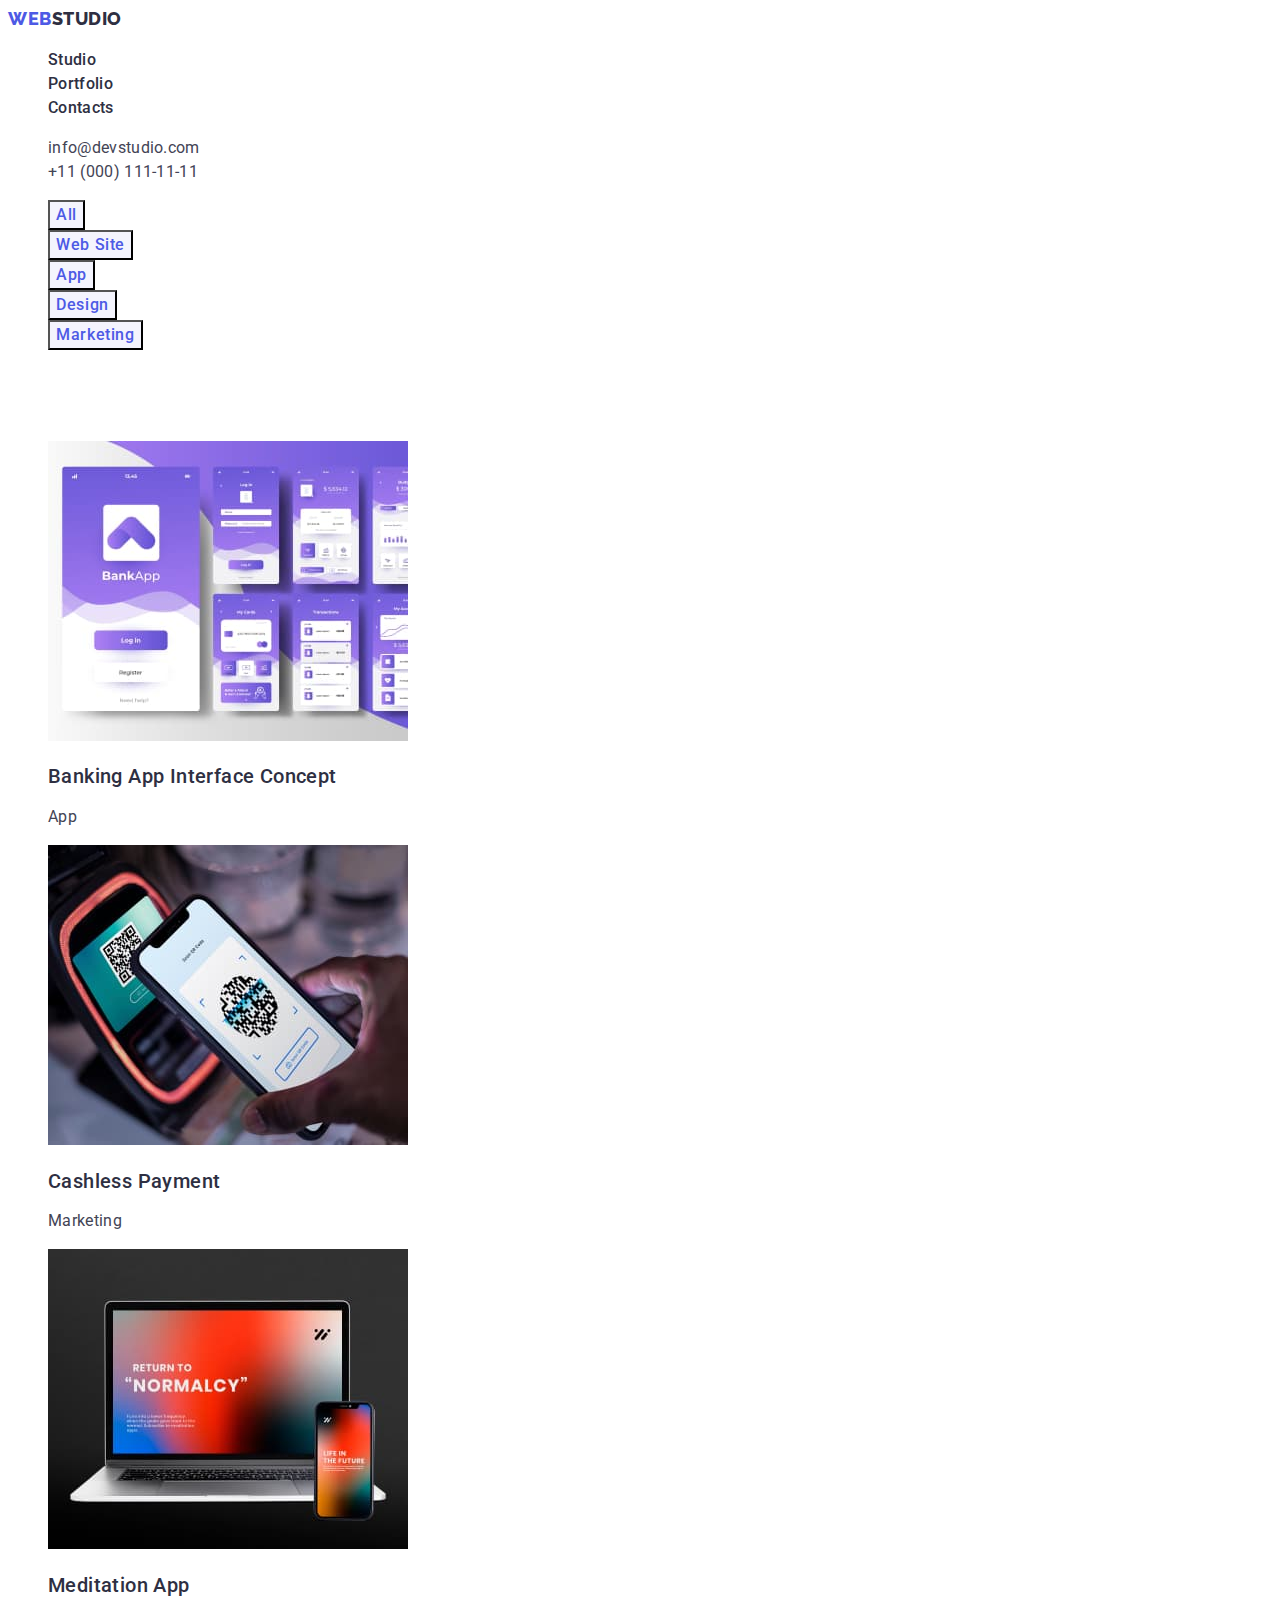
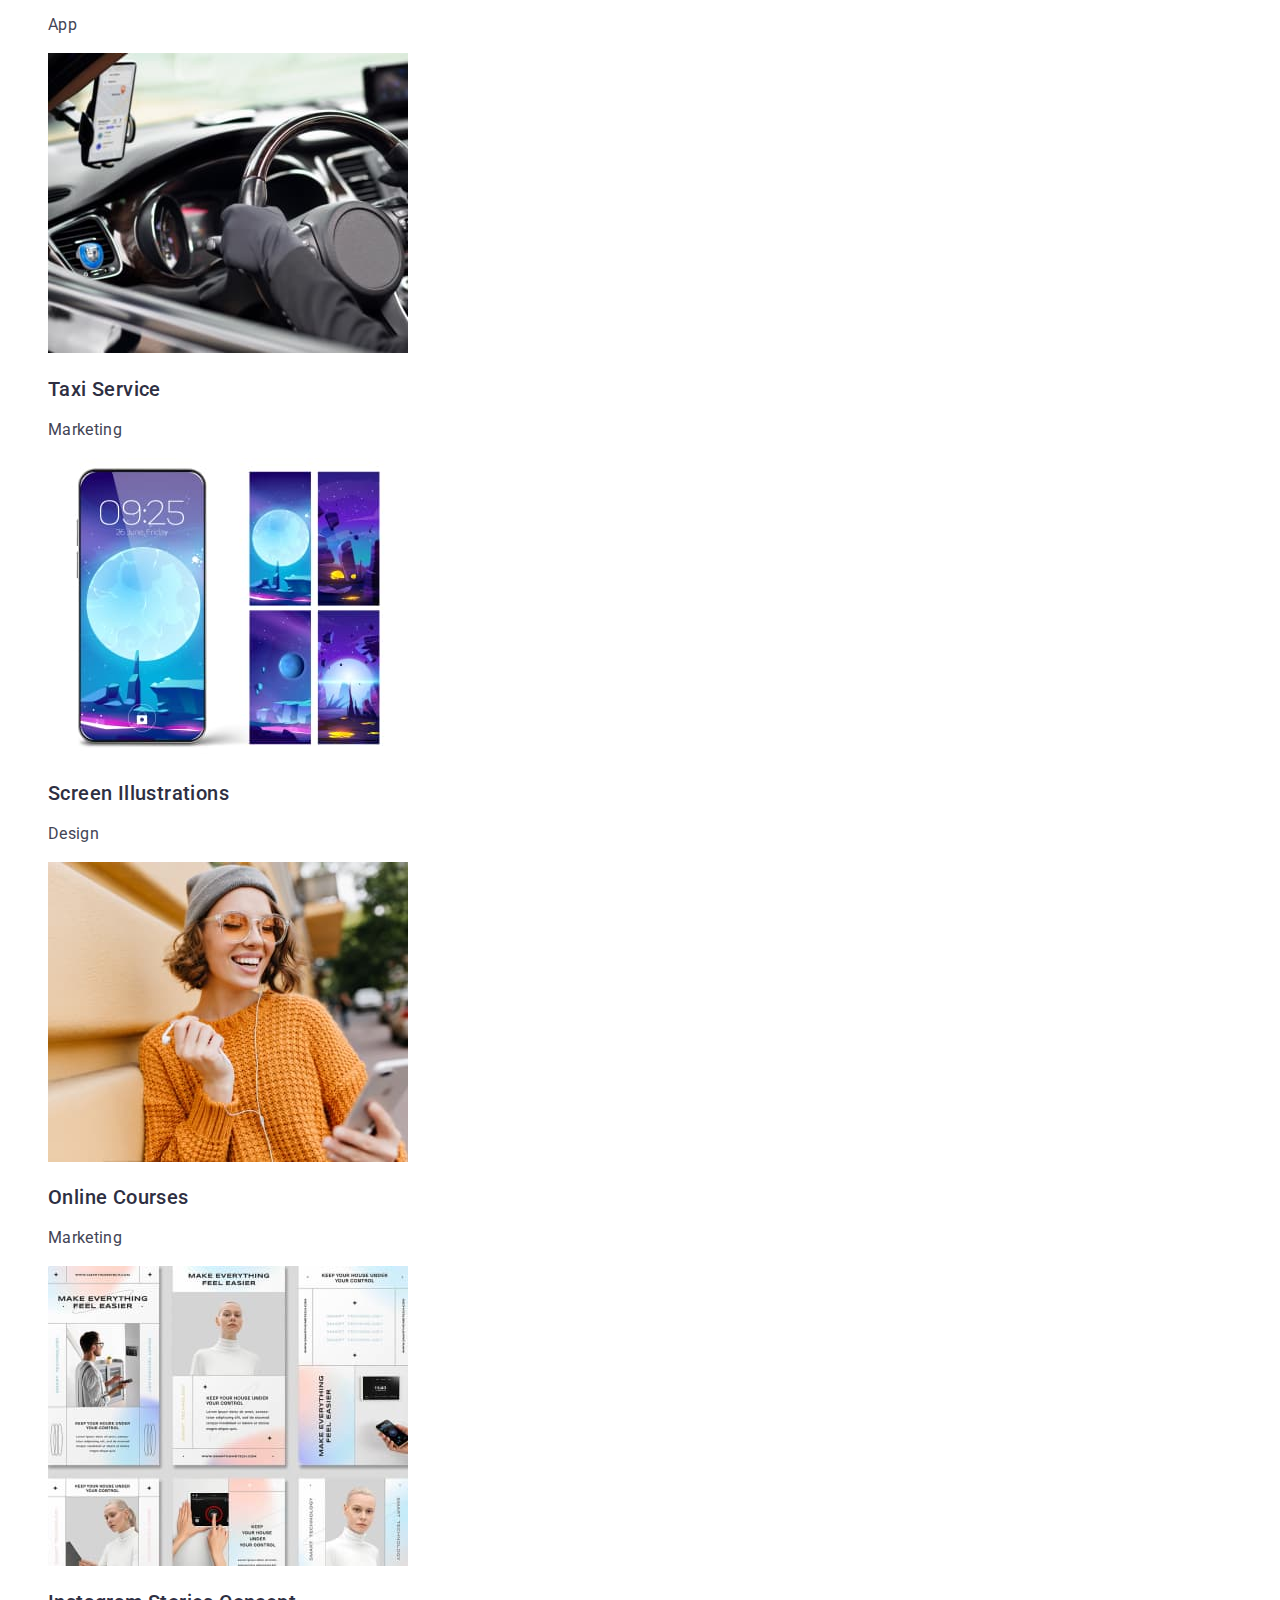
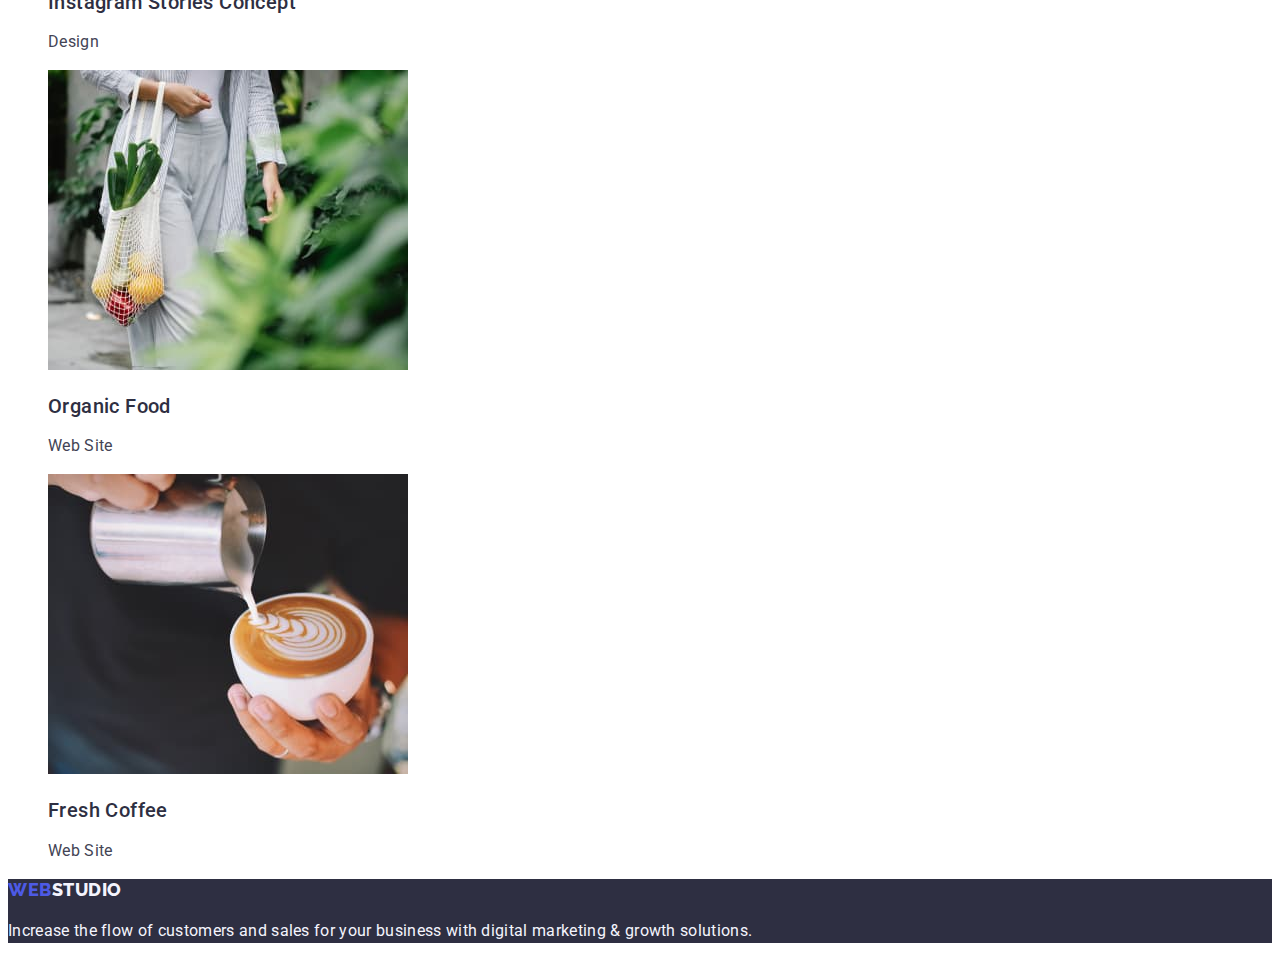
==== portfolio.html @ 647896ba "Ready HW2 ver.7 (Portfolio css edited v3)" ====
<!DOCTYPE html>
<html lang="en">
  <head>
    <meta charset="UTF-8" />
    <meta http-equiv="X-UA-Compatible" content="IE=edge" />
    <meta name="viewport" content="width=device-width, initial-scale=1.0" />
    <title>Portfolio</title>
    <link rel="preconnect" href="https://fonts.googleapis.com" />
    <link rel="preconnect" href="https://fonts.gstatic.com" crossorigin />
    <link
      href="https://fonts.googleapis.com/css2?family=Raleway:wght@800&family=Roboto:wght@400;500;700;900&display=swap"
      rel="stylesheet"
    />
    <link rel="stylesheet" href="./css/styles.css" />
  </head>
  <body>
    <!-- Header -->
    <header>
      <nav>
        <a class="logo link" href="./index.html"
          >Web<span class="logo-studio-black">Studio</span></a
        >
        <ul class="list">
          <li><a class="main-nav link" href="./index.html">Studio</a></li>
          <li>
            <a class="main-nav link" href="./portfolio.html">Portfolio</a>
          </li>
          <li><a class="main-nav link" href="">Contacts</a></li>
        </ul>
      </nav>
      <address class="address">
        <ul class="list">
          <li>
            <a class="contact-nav link" href="mailto:info@devstudio.com"
              >info@devstudio.com</a
            >
          </li>
          <li>
            <a class="contact-nav link" href="tel:+110001111111"
              >+11 (000) 111-11-11</a
            >
          </li>
        </ul>
      </address>
    </header>
    <main>
      <div>
        <ul class="list">
          <li><button type="button" class="button-filter">All</button></li>
          <li>
            <button type="button" class="button-filter">Web Site</button>
          </li>
          <li><button type="button" class="button-filter">App</button></li>
          <li>
            <button type="button" class="button-filter">Design</button>
          </li>
          <li>
            <button type="button" class="button-filter">Marketing</button>
          </li>
        </ul>
      </div>
      <section>
        <!-- h1 will be hidden in CSS  -->
        <h1 class="hidden-text">Portfolio of WebStudio</h1>
        <ul class="list">
          <li class="list-item">
            <img
              src="./images/portfolio/img-bank.jpg"
              alt="Concept interface of banking app"
              width="360"
              height="300"
            />
            <h2 class="second-subtitle">Banking App Interface Concept</h2>
            <p class="description">App</p>
          </li>
          <li class="list-item">
            <img
              src="./images/portfolio/img-pay.jpg"
              alt="Payment by phone NFC"
              width="360"
              height="300"
            />
            <h2 class="second-subtitle">Cashless Payment</h2>
            <p class="description">Marketing</p>
          </li>
          <li class="list-item">
            <img
              src="./images/portfolio/img-medit.jpg"
              alt="Laptop and phone with meditation app"
              width="360"
              height="300"
            />
            <h2 class="second-subtitle">Meditation App</h2>
            <p class="description">App</p>
          </li>
          <li class="list-item">
            <img
              src="./images/portfolio/img-taxi.jpg"
              alt="Driver in car"
              width="360"
              height="300"
            />
            <h2 class="second-subtitle">Taxi Service</h2>
            <p class="description">Marketing</p>
          </li>
          <li class="list-item">
            <img
              src="./images/portfolio/img-scrn-illustr.jpg"
              alt="Screen illustrations in phone"
              width="360"
              height="300"
            />
            <h2 class="second-subtitle">Screen Illustrations</h2>
            <p class="description">Design</p>
          </li>
          <li class="list-item">
            <img
              src="./images/portfolio/img-courses.jpg"
              alt="Girl with headphones and phone"
              width="360"
              height="300"
            />
            <h2 class="second-subtitle">Online Courses</h2>
            <p class="description">Marketing</p>
          </li>
          <li class="list-item">
            <img
              src="./images/portfolio/img-inst.jpg"
              alt="Instagram stories about smart house system"
              width="360"
              height="300"
            />
            <h2 class="second-subtitle">Instagram Stories Concept</h2>
            <p class="description">Design</p>
          </li>
          <li class="list-item">
            <img
              src="./images/portfolio/img-food.jpg"
              alt="Woman with bag of fruits and vegetables"
              width="360"
              height="300"
            />
            <h2 class="second-subtitle">Organic Food</h2>
            <p class="description">Web Site</p>
          </li>
          <li class="list-item">
            <img
              src="./images/portfolio/img-coffee.jpg"
              alt="The bartender pours coffee into a cup"
              width="360"
              height="300"
            />
            <h2 class="second-subtitle">Fresh Coffee</h2>
            <p class="description">Web Site</p>
          </li>
        </ul>
      </section>
    </main>

    <footer class="footer">
      <a class="logo link" href="./index.html"
        >Web<span class="logo-studio-white">Studio</span></a
      >
      <p class="footer-text">
        Increase the flow of customers and sales for your business with digital
        marketing & growth solutions.
      </p>
    </footer>
  </body>
</html>
---- css/styles.css ----
:root {
  --primary-brand: rgba(77, 90, 229, 1);
  --pressed-state: rgba(64, 75, 191, 1);
  --dark: rgba(46, 47, 66, 1);
  --success: rgba(49, 208, 170, 1);
  --text: rgba(67, 68, 85, 1);
  --white-text: rgba(255, 255, 255, 1);
  --subtle-text: rgba(142, 143, 153, 1);
  --accent: rgba(231, 233, 252, 1);
  --light: rgba(244, 244, 253, 1);
  --modal-overlay: rgba(46, 47, 66, 0.4);
  --hero-background: rgba(46, 47, 66, 0.7);
  --white-background: rgba(255, 255, 255, 1);
  --modal-background: rgba(252, 252, 252, 1);
}

body {
  font-family: 'Roboto', sans-serif;
  font-size: 16px;
  line-height: 1.5;
  letter-spacing: 0.02em;
  color: var(--text);
  background-color: var(--white-background);
}

/* Header */

/* logo */

.link {
  font-family: 'Raleway', sans-serif;
  font-weight: 800;
  text-transform: uppercase;
  text-decoration: none;
  color: var(--primary-brand);
  font-size: 18px;
  line-height: 1.17;
  letter-spacing: 0.03em;
}

.logo-studio-black {
  color: var(--dark);
}

/* links for main-nav-link (studio, portfolio, contacts) */

.main-nav {
  color: var(--dark);
  text-decoration: none;
  text-transform: capitalize;
  font-family: 'Roboto';
  font-style: normal;
  font-weight: 500;
  font-size: 16px;
  line-height: 1.5;

  letter-spacing: 0.02em;
}

.main-nav:active,
.main-nav:hover,
.main-nav:focus {
  color: var(--pressed-state);
}

.list {
  list-style: none;
}

/* links for tel, email */
.address {
  font-style: normal;
}

.contact-nav {
  text-decoration: none;
  color: inherit;
  text-transform: lowercase;
  font-family: 'Roboto';
  font-style: normal;
  font-weight: 400;
  font-size: 16px;
  line-height: 1.5;
  letter-spacing: 0.02em;
}

.contact-nav:hover,
.contact-nav:focus {
  color: var(--pressed-state);
}

/* Main */

.hero-section {
  background-color: var(--dark);
}

.main-title {
  color: var(--white-text);
  font-size: 56px;
  line-height: 1.07;
  letter-spacing: 0.02em;
  text-align: center;
  height: 120px;
  width: 496px;
}

.hidden-text {
  visibility: hidden;
  letter-spacing: 0.02em;
}

.subtitle {
  color: var(--dark);
  font-size: 36px;
  line-height: 1.11;
  letter-spacing: 0.02em;
  text-align: center;
  text-transform: capitalize;
}

.second-subtitle {
  color: var(--dark);
  font-weight: 500;
  font-size: 20px;
  letter-spacing: 0.02em;
  line-height: 1.2;
}

.description {
  font-size: 16px;
  /* inherit from .body */
}

.list-item {
  background-color: #ffffff;
}

.our-team {
  background-color: var(--light);
}

/* buttons */

.button-order {
  font-family: 'Roboto', sans-serif;
  font-weight: 500;
  font-size: 16px;
  line-height: 1.5;
  letter-spacing: 0.04em;
  color: var(--white-text);
  background-color: var(--primary-brand);
  cursor: pointer;
}

.button-filter {
  font-family: 'Roboto', sans-serif;
  font-size: 16px;
  line-height: 1.5;
  color: var(--primary-brand);
  background-color: var(--light);
  font-weight: 500;
  letter-spacing: 0.04em;
  cursor: pointer;
}

.button-filter:hover,
.button-filter:focus {
  color: #ffffff;
  background-color: #404bbf;
}

.button-order:hover,
.button-order:focus {
  background-color: var(--pressed-state);
}

/* Footer */

.footer {
  background-color: var(--dark);
}

.logo-studio-white {
  color: var(--light);
}

.footer-text {
  color: var(--light);
}
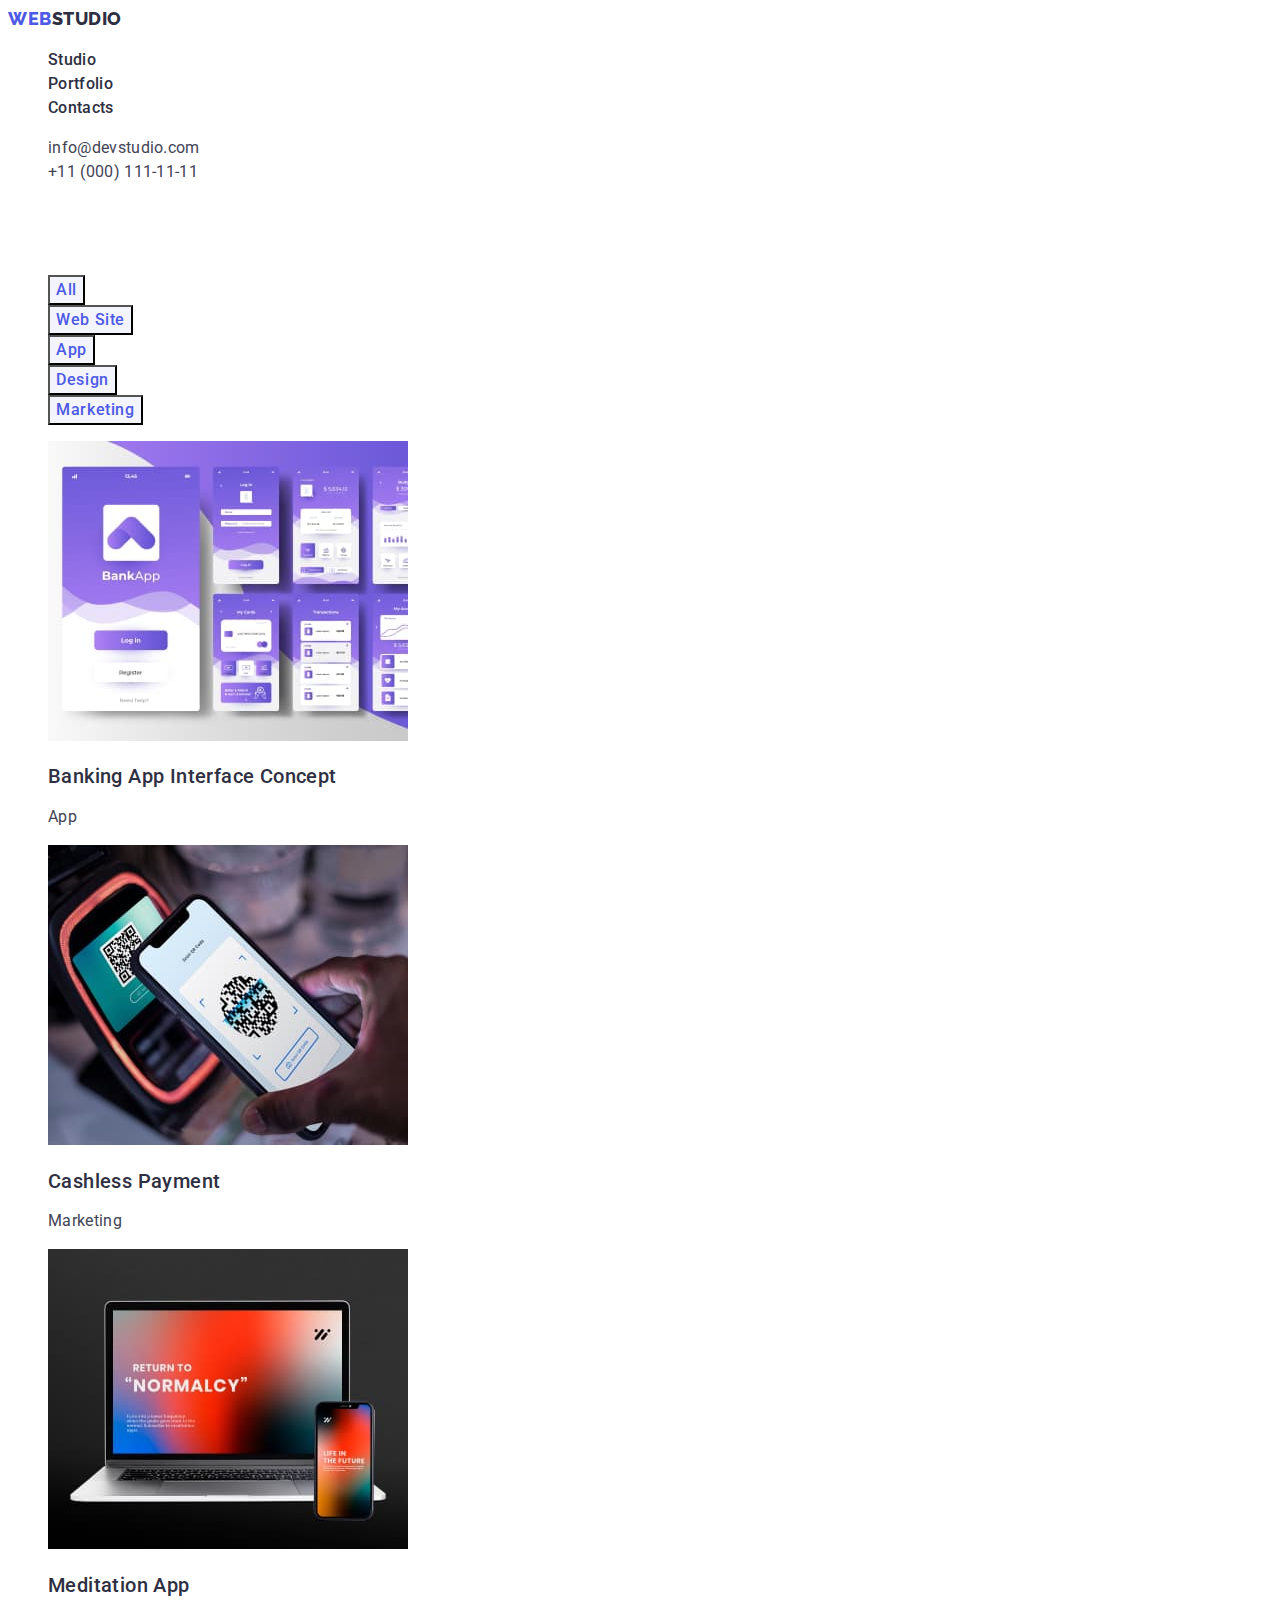
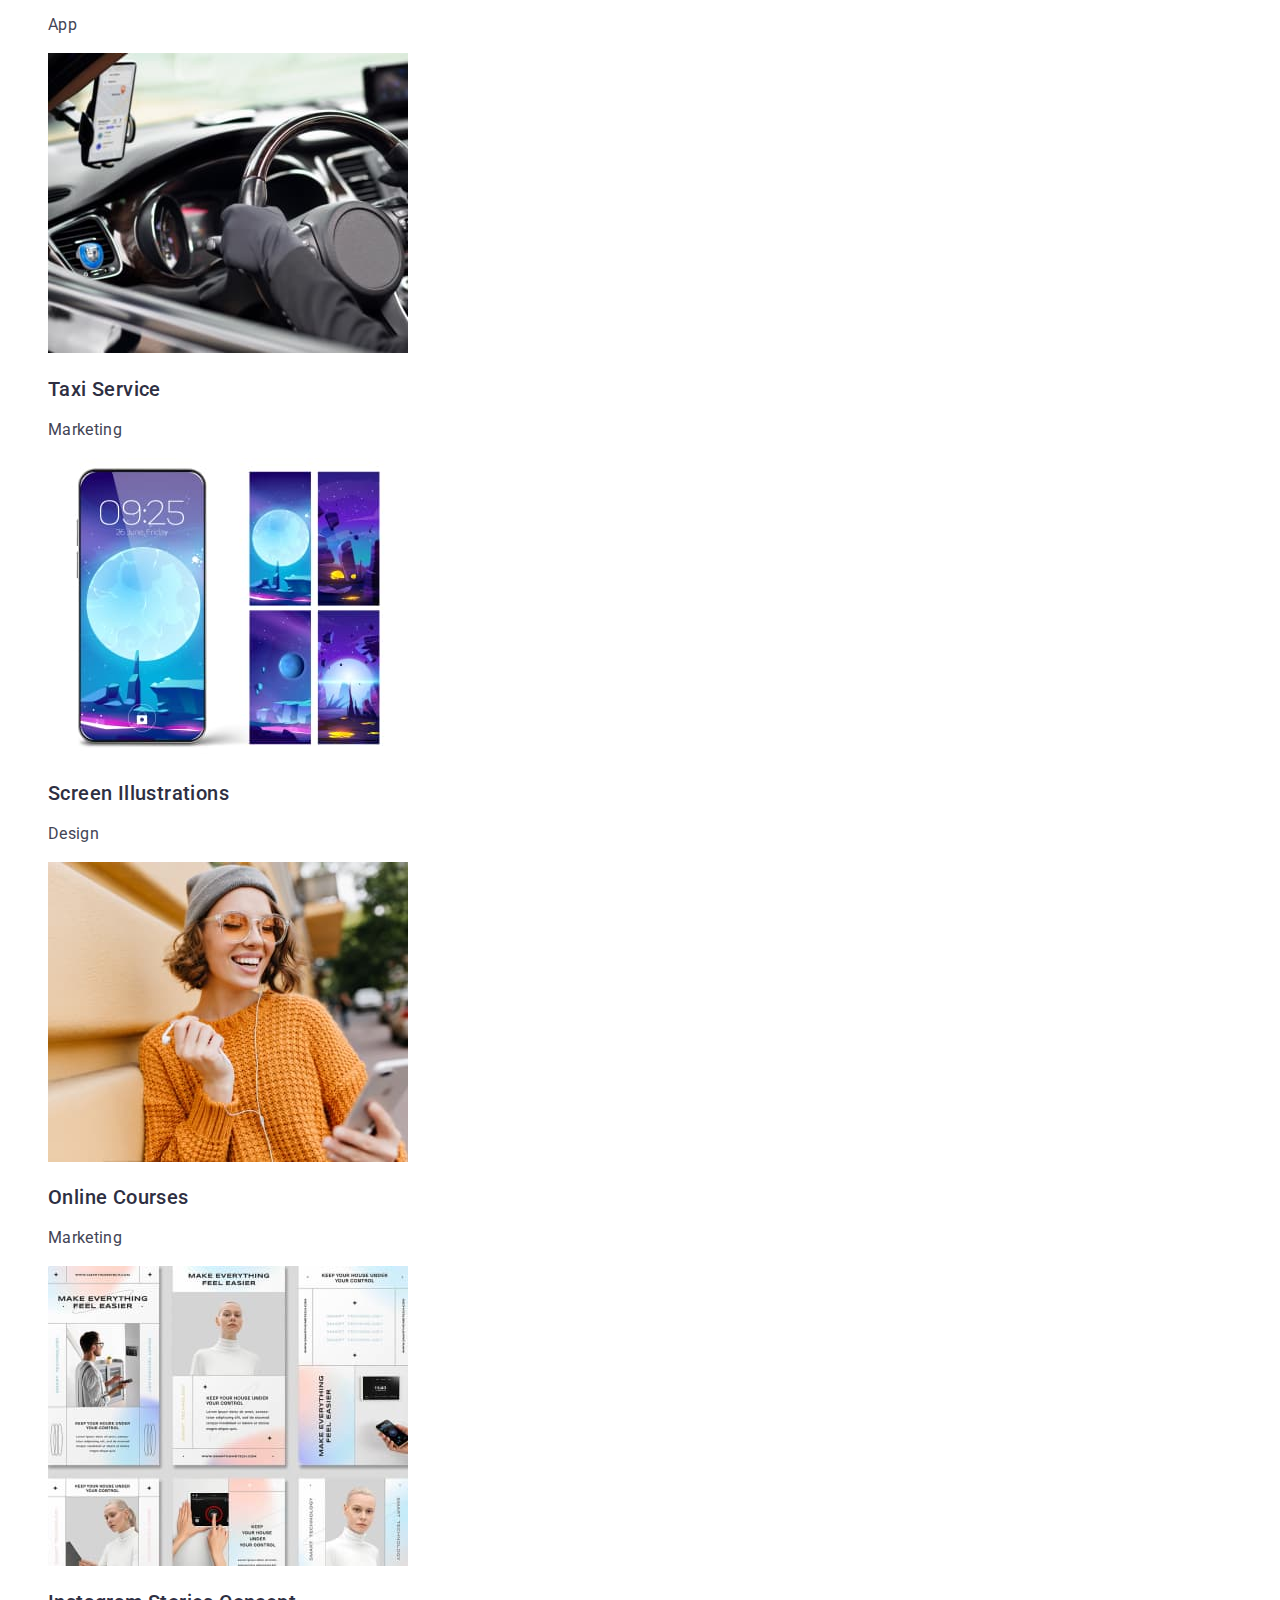
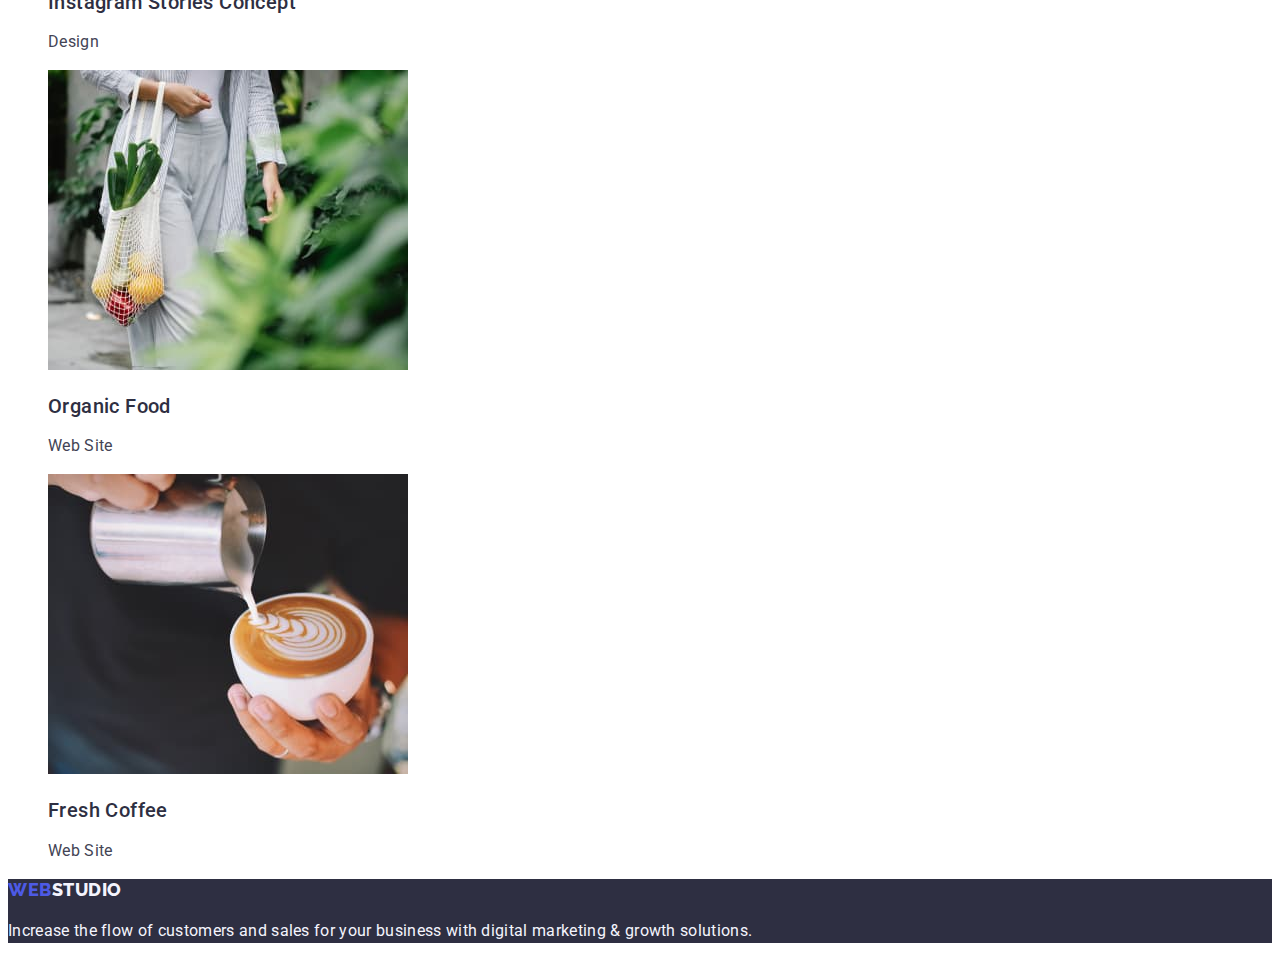
==== commit 8cb74cae: "Ready HW2 ver.11 (Portfolio css edited v7)" ====
--- a/portfolio.html
+++ b/portfolio.html
@@ -44,24 +44,22 @@
       </address>
     </header>
     <main>
-      <div>
-        <ul class="list">
-          <li><button type="button" class="button-filter">All</button></li>
-          <li>
-            <button type="button" class="button-filter">Web Site</button>
-          </li>
-          <li><button type="button" class="button-filter">App</button></li>
-          <li>
-            <button type="button" class="button-filter">Design</button>
-          </li>
-          <li>
-            <button type="button" class="button-filter">Marketing</button>
-          </li>
-        </ul>
-      </div>
       <section>
         <!-- h1 will be hidden in CSS  -->
         <h1 class="hidden-text">Portfolio of WebStudio</h1>
+        <ul class="list">
+          <li><button type="button" class="btn">All</button></li>
+          <li>
+            <button type="button" class="btn">Web Site</button>
+          </li>
+          <li><button type="button" class="btn">App</button></li>
+          <li>
+            <button type="button" class="btn">Design</button>
+          </li>
+          <li>
+            <button type="button" class="btn">Marketing</button>
+          </li>
+        </ul>
         <ul class="list">
           <li class="list-item">
             <img
--- a/css/styles.css
+++ b/css/styles.css
@@ -153,7 +153,7 @@
   cursor: pointer;
 }
 
-.button-filter {
+.btn {
   font-family: 'Roboto', sans-serif;
   font-size: 16px;
   line-height: 1.5;
@@ -164,8 +164,8 @@
   cursor: pointer;
 }
 
-.button-filter:hover,
-.button-filter:focus {
+.btn:hover,
+.btn:focus {
   color: #ffffff;
   background-color: #404bbf;
 }
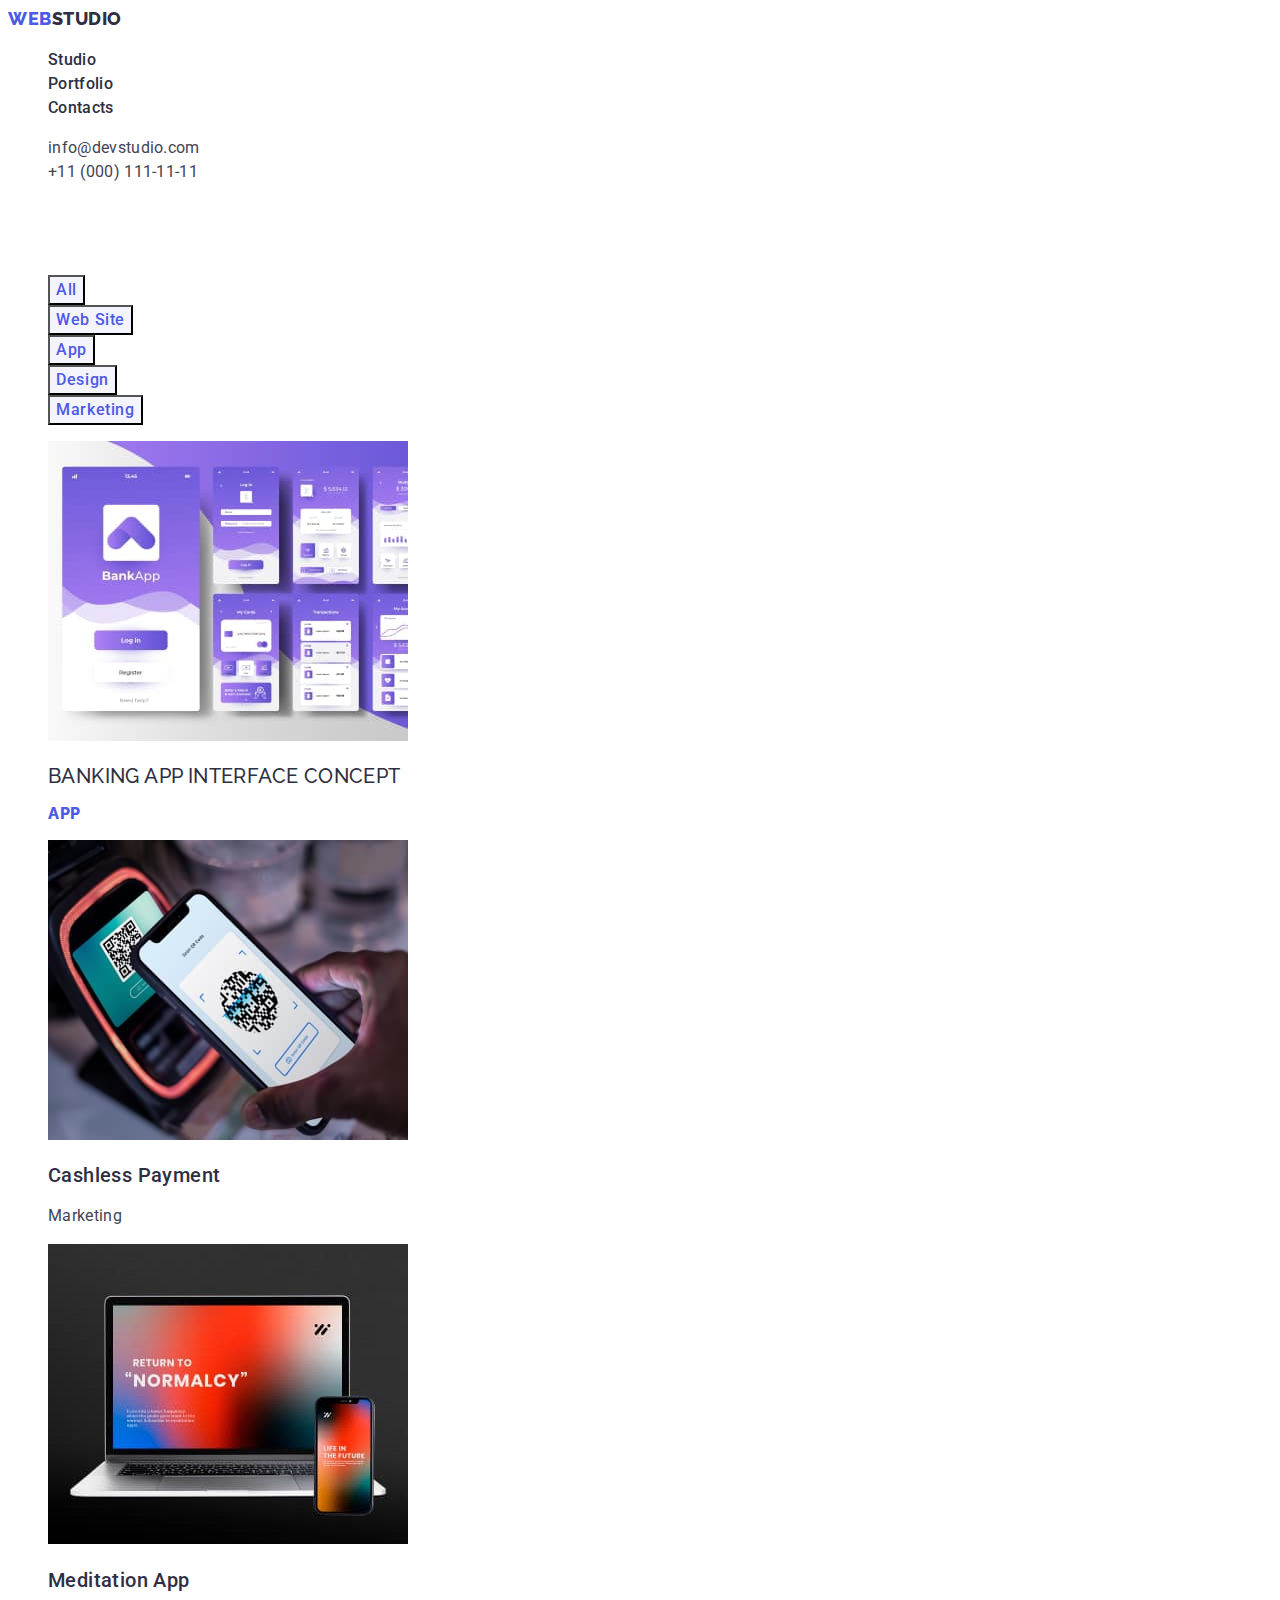
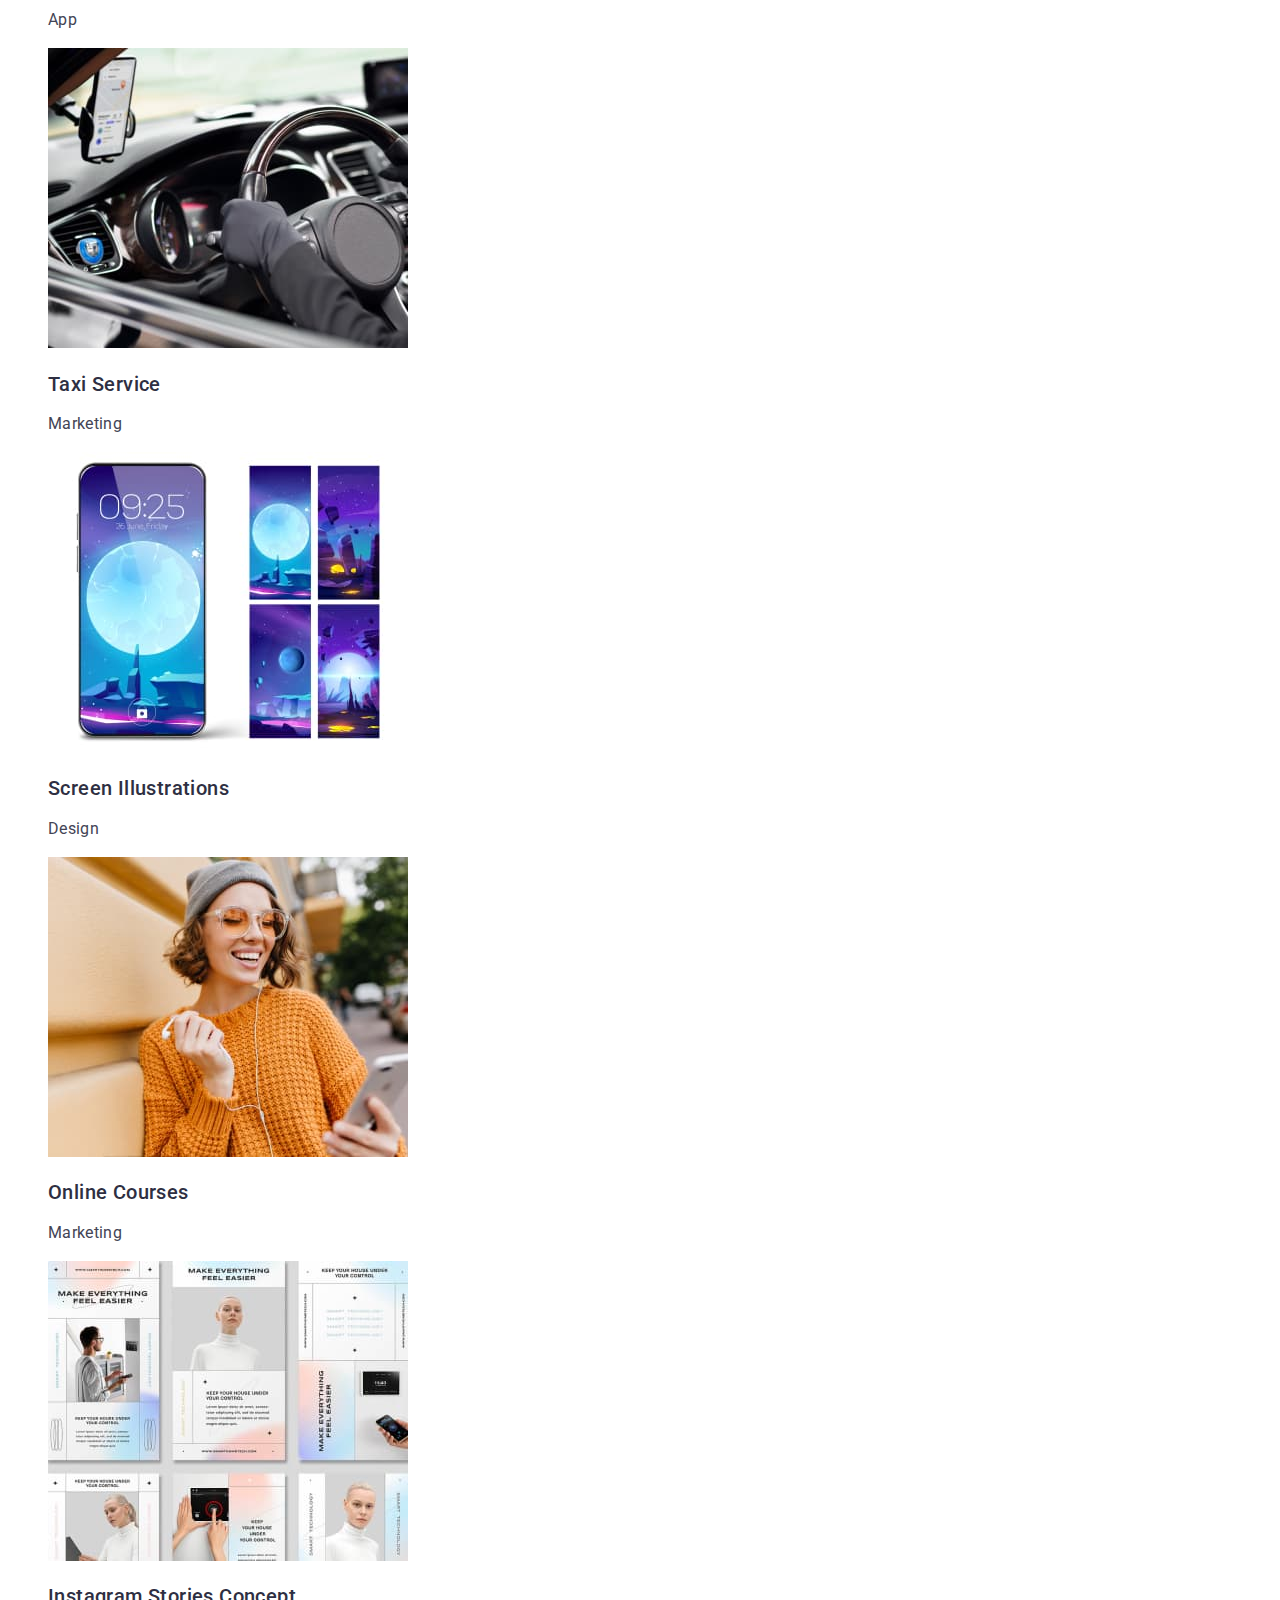
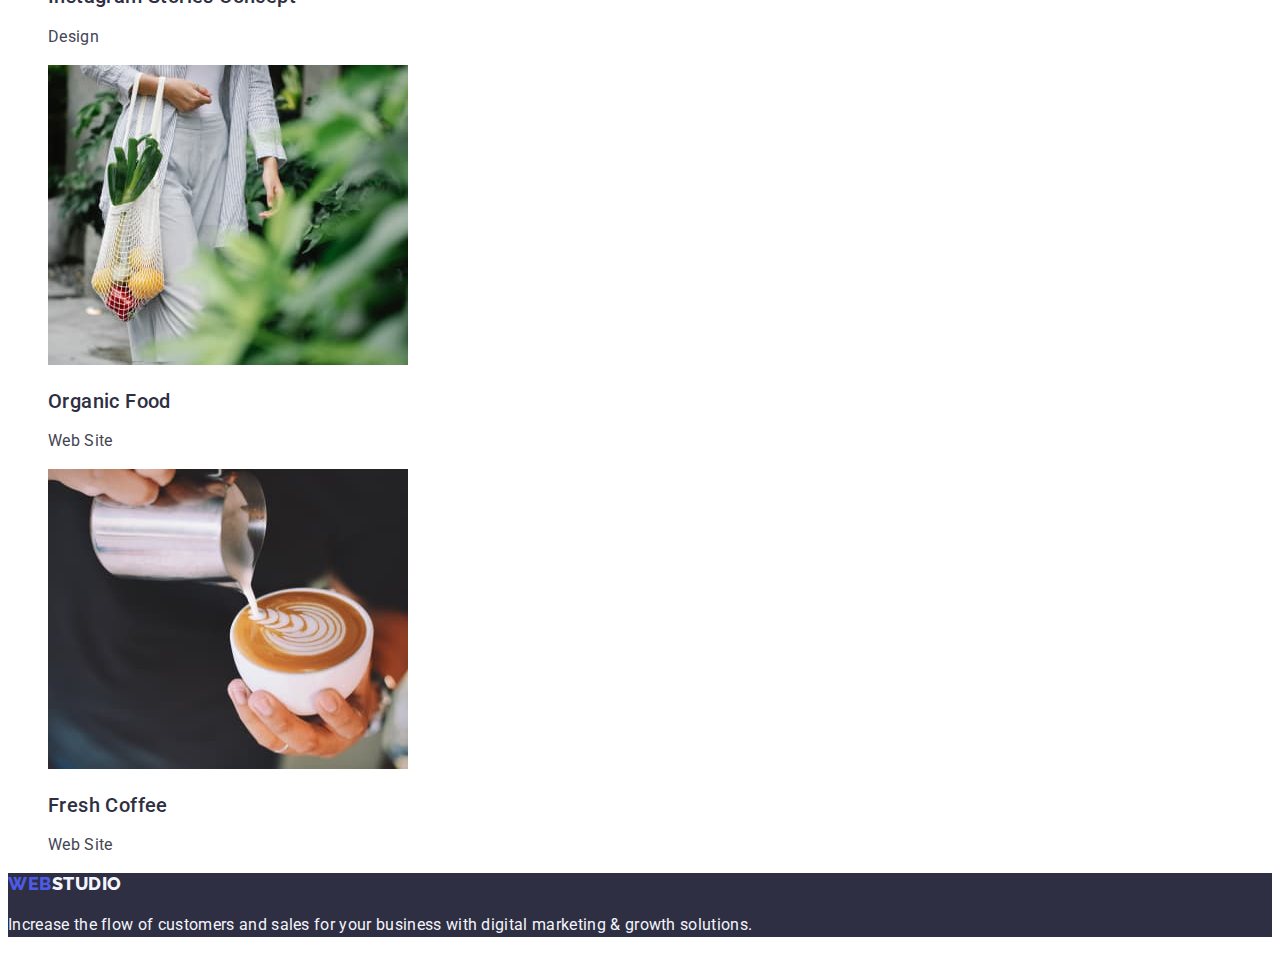
==== commit 18610d7b: "Ready HW2 ver.12 (Portfolio css edited v8)" ====
--- a/portfolio.html
+++ b/portfolio.html
@@ -62,14 +62,16 @@
         </ul>
         <ul class="list">
           <li class="list-item">
-            <img
-              src="./images/portfolio/img-bank.jpg"
-              alt="Concept interface of banking app"
-              width="360"
-              height="300"
-            />
-            <h2 class="second-subtitle">Banking App Interface Concept</h2>
-            <p class="description">App</p>
+            <a class="img link" href="">
+              <img
+                src="./images/portfolio/img-bank.jpg"
+                alt="Concept interface of banking app"
+                width="360"
+                height="300"
+              />
+              <h2 class="second-subtitle">Banking App Interface Concept</h2>
+              <p class="description">App</p></a
+            >
           </li>
           <li class="list-item">
             <img
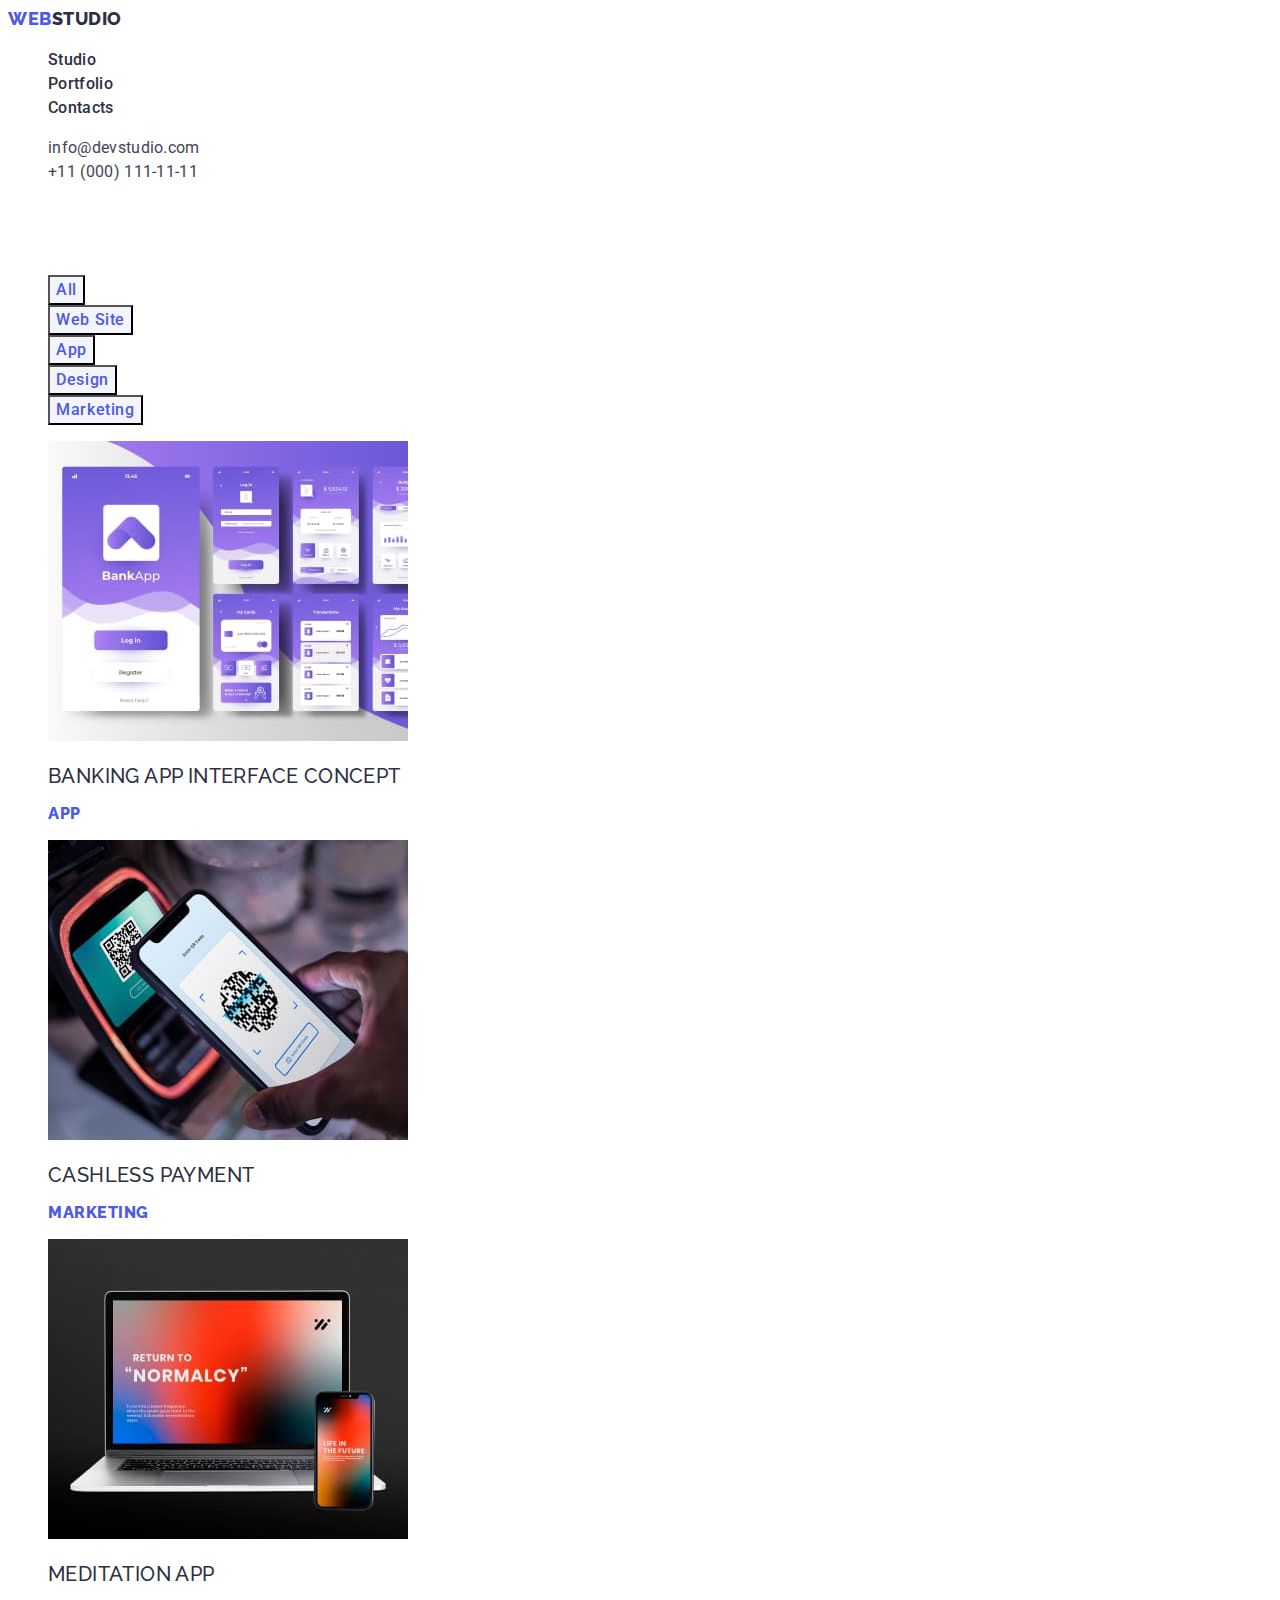
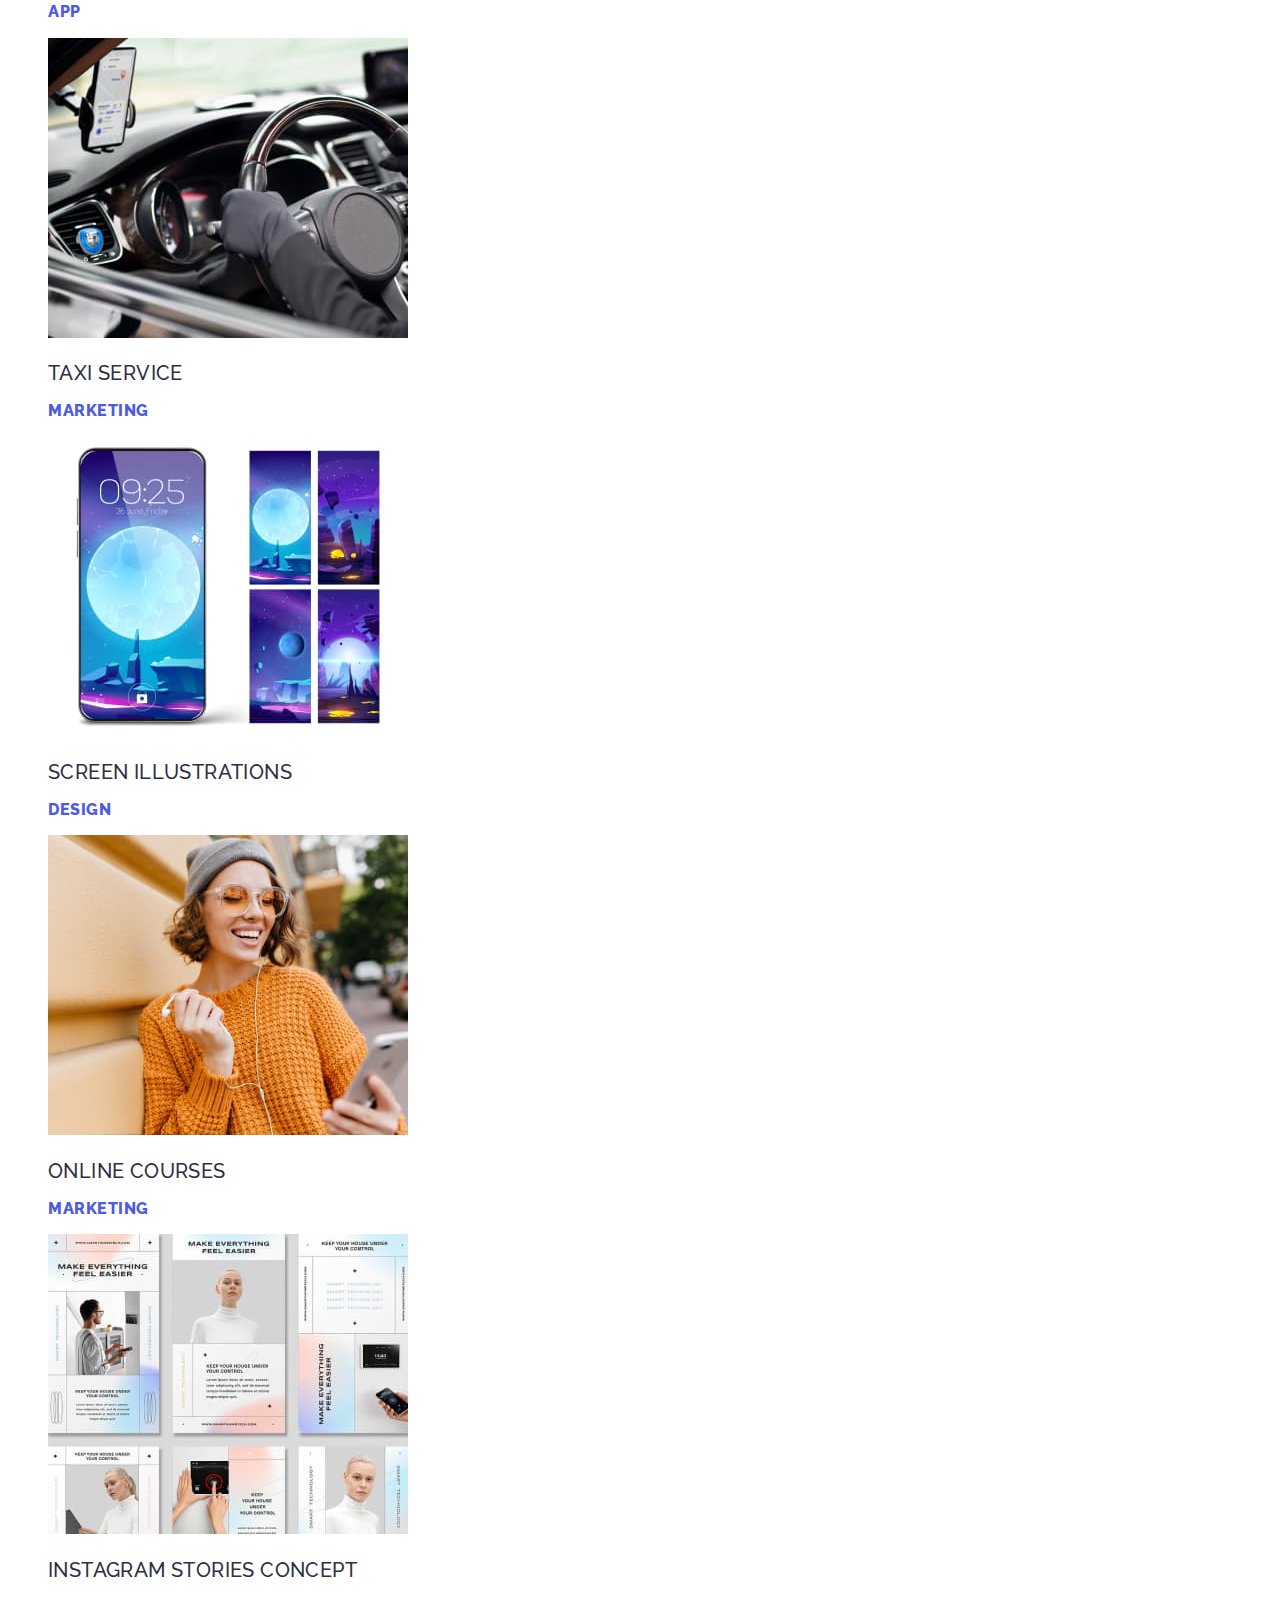
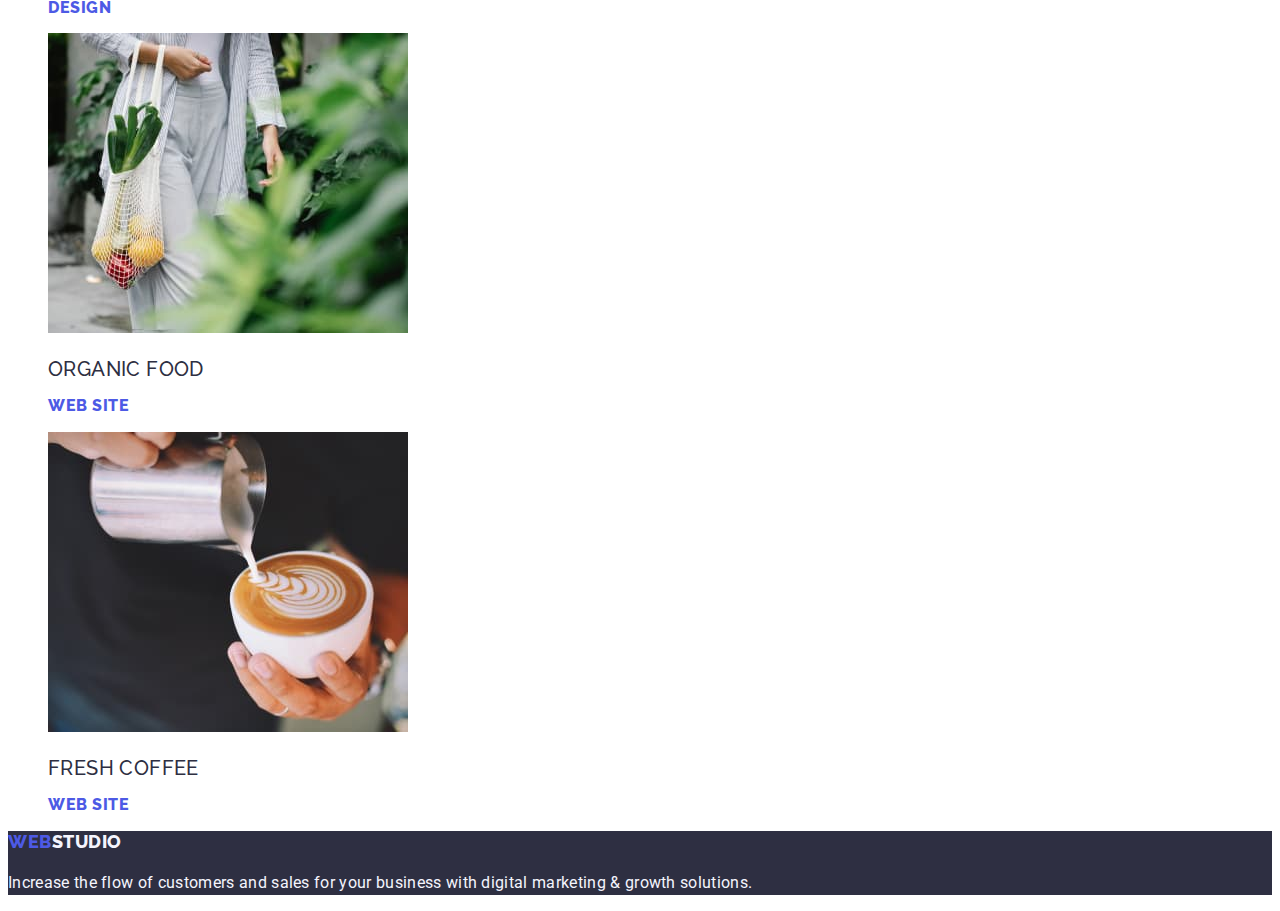
==== commit 2039ab05: "Ready HW2 ver.13 (Portfolio css edited v9)" ====
--- a/portfolio.html
+++ b/portfolio.html
@@ -74,84 +74,100 @@
             >
           </li>
           <li class="list-item">
-            <img
-              src="./images/portfolio/img-pay.jpg"
-              alt="Payment by phone NFC"
-              width="360"
-              height="300"
-            />
-            <h2 class="second-subtitle">Cashless Payment</h2>
-            <p class="description">Marketing</p>
+            <a class="img link" href=""
+              ><img
+                src="./images/portfolio/img-pay.jpg"
+                alt="Payment by phone NFC"
+                width="360"
+                height="300"
+              />
+              <h2 class="second-subtitle">Cashless Payment</h2>
+              <p class="description">Marketing</p></a
+            >
           </li>
           <li class="list-item">
-            <img
-              src="./images/portfolio/img-medit.jpg"
-              alt="Laptop and phone with meditation app"
-              width="360"
-              height="300"
-            />
-            <h2 class="second-subtitle">Meditation App</h2>
-            <p class="description">App</p>
+            <a class="img link" href=""
+              ><img
+                src="./images/portfolio/img-medit.jpg"
+                alt="Laptop and phone with meditation app"
+                width="360"
+                height="300"
+              />
+              <h2 class="second-subtitle">Meditation App</h2>
+              <p class="description">App</p></a
+            >
           </li>
           <li class="list-item">
-            <img
-              src="./images/portfolio/img-taxi.jpg"
-              alt="Driver in car"
-              width="360"
-              height="300"
-            />
-            <h2 class="second-subtitle">Taxi Service</h2>
-            <p class="description">Marketing</p>
+            <a class="img link" href=""
+              ><img
+                src="./images/portfolio/img-taxi.jpg"
+                alt="Driver in car"
+                width="360"
+                height="300"
+              />
+              <h2 class="second-subtitle">Taxi Service</h2>
+              <p class="description">Marketing</p></a
+            >
           </li>
           <li class="list-item">
-            <img
-              src="./images/portfolio/img-scrn-illustr.jpg"
-              alt="Screen illustrations in phone"
-              width="360"
-              height="300"
-            />
-            <h2 class="second-subtitle">Screen Illustrations</h2>
-            <p class="description">Design</p>
+            <a class="img link" href=""
+              ><img
+                src="./images/portfolio/img-scrn-illustr.jpg"
+                alt="Screen illustrations in phone"
+                width="360"
+                height="300"
+              />
+              <h2 class="second-subtitle">Screen Illustrations</h2>
+              <p class="description">Design</p></a
+            >
           </li>
           <li class="list-item">
-            <img
-              src="./images/portfolio/img-courses.jpg"
-              alt="Girl with headphones and phone"
-              width="360"
-              height="300"
-            />
-            <h2 class="second-subtitle">Online Courses</h2>
-            <p class="description">Marketing</p>
+            <a class="img link" href=""
+              ><img
+                src="./images/portfolio/img-courses.jpg"
+                alt="Girl with headphones and phone"
+                width="360"
+                height="300"
+              />
+              <h2 class="second-subtitle">Online Courses</h2>
+              <p class="description">Marketing</p></a
+            >
           </li>
           <li class="list-item">
-            <img
-              src="./images/portfolio/img-inst.jpg"
-              alt="Instagram stories about smart house system"
-              width="360"
-              height="300"
-            />
-            <h2 class="second-subtitle">Instagram Stories Concept</h2>
-            <p class="description">Design</p>
+            <a class="img link" href=""
+              ><img
+                src="./images/portfolio/img-inst.jpg"
+                alt="Instagram stories about smart house system"
+                width="360"
+                height="300"
+              />
+              <h2 class="second-subtitle">Instagram Stories Concept</h2>
+              <p class="description">Design</p></a
+            >
           </li>
           <li class="list-item">
-            <img
-              src="./images/portfolio/img-food.jpg"
-              alt="Woman with bag of fruits and vegetables"
-              width="360"
-              height="300"
-            />
-            <h2 class="second-subtitle">Organic Food</h2>
-            <p class="description">Web Site</p>
+            <a class="img link" href=""
+              ><img
+                src="./images/portfolio/img-food.jpg"
+                alt="Woman with bag of fruits and vegetables"
+                width="360"
+                height="300"
+              />
+              <h2 class="second-subtitle">Organic Food</h2>
+              <p class="description">Web Site</p></a
+            >
           </li>
           <li class="list-item">
-            <img
-              src="./images/portfolio/img-coffee.jpg"
-              alt="The bartender pours coffee into a cup"
-              width="360"
-              height="300"
-            />
-            <h2 class="second-subtitle">Fresh Coffee</h2>
-            <p class="description">Web Site</p>
+            <a class="img link" href=""
+              ><img
+                src="./images/portfolio/img-coffee.jpg"
+                alt="The bartender pours coffee into a cup"
+                width="360"
+                height="300"
+              />
+              <h2 class="second-subtitle">Fresh Coffee</h2>
+              <p class="description">Web Site</p></a
+            >
           </li>
         </ul>
       </section>
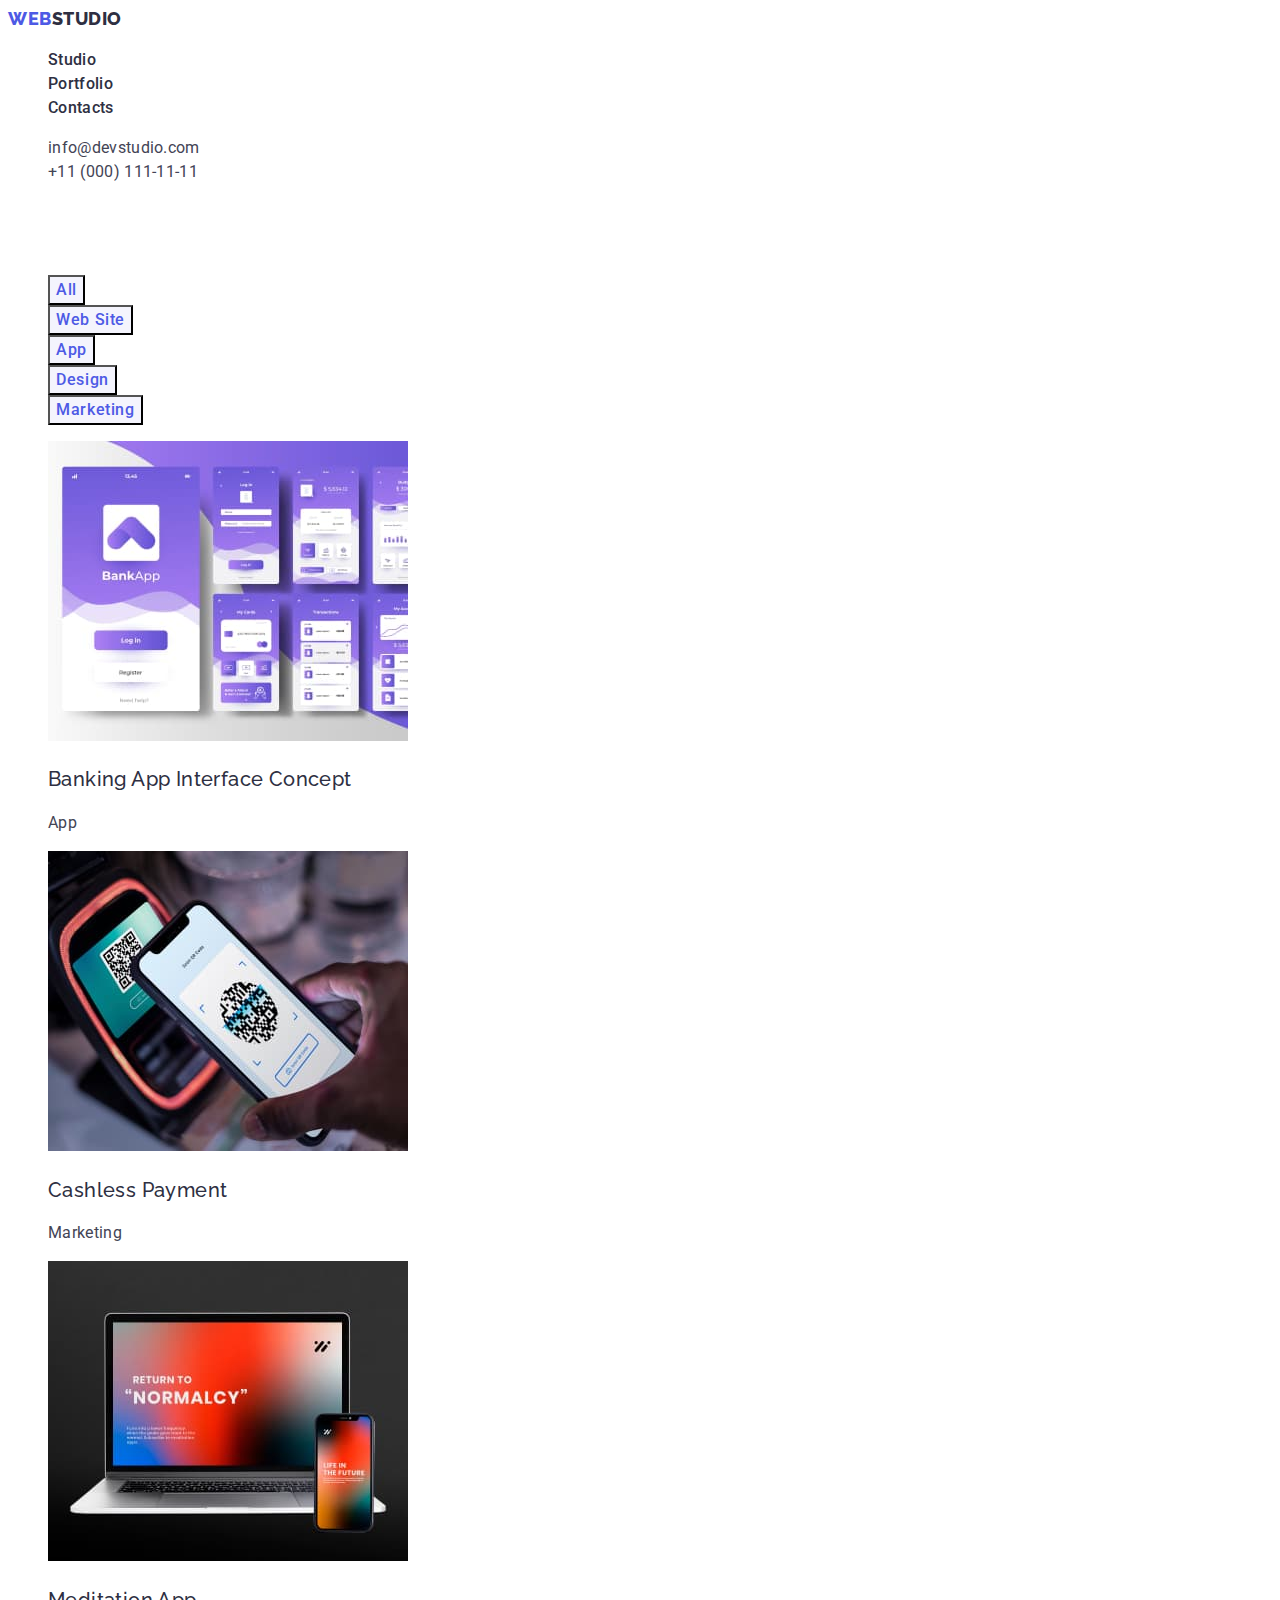
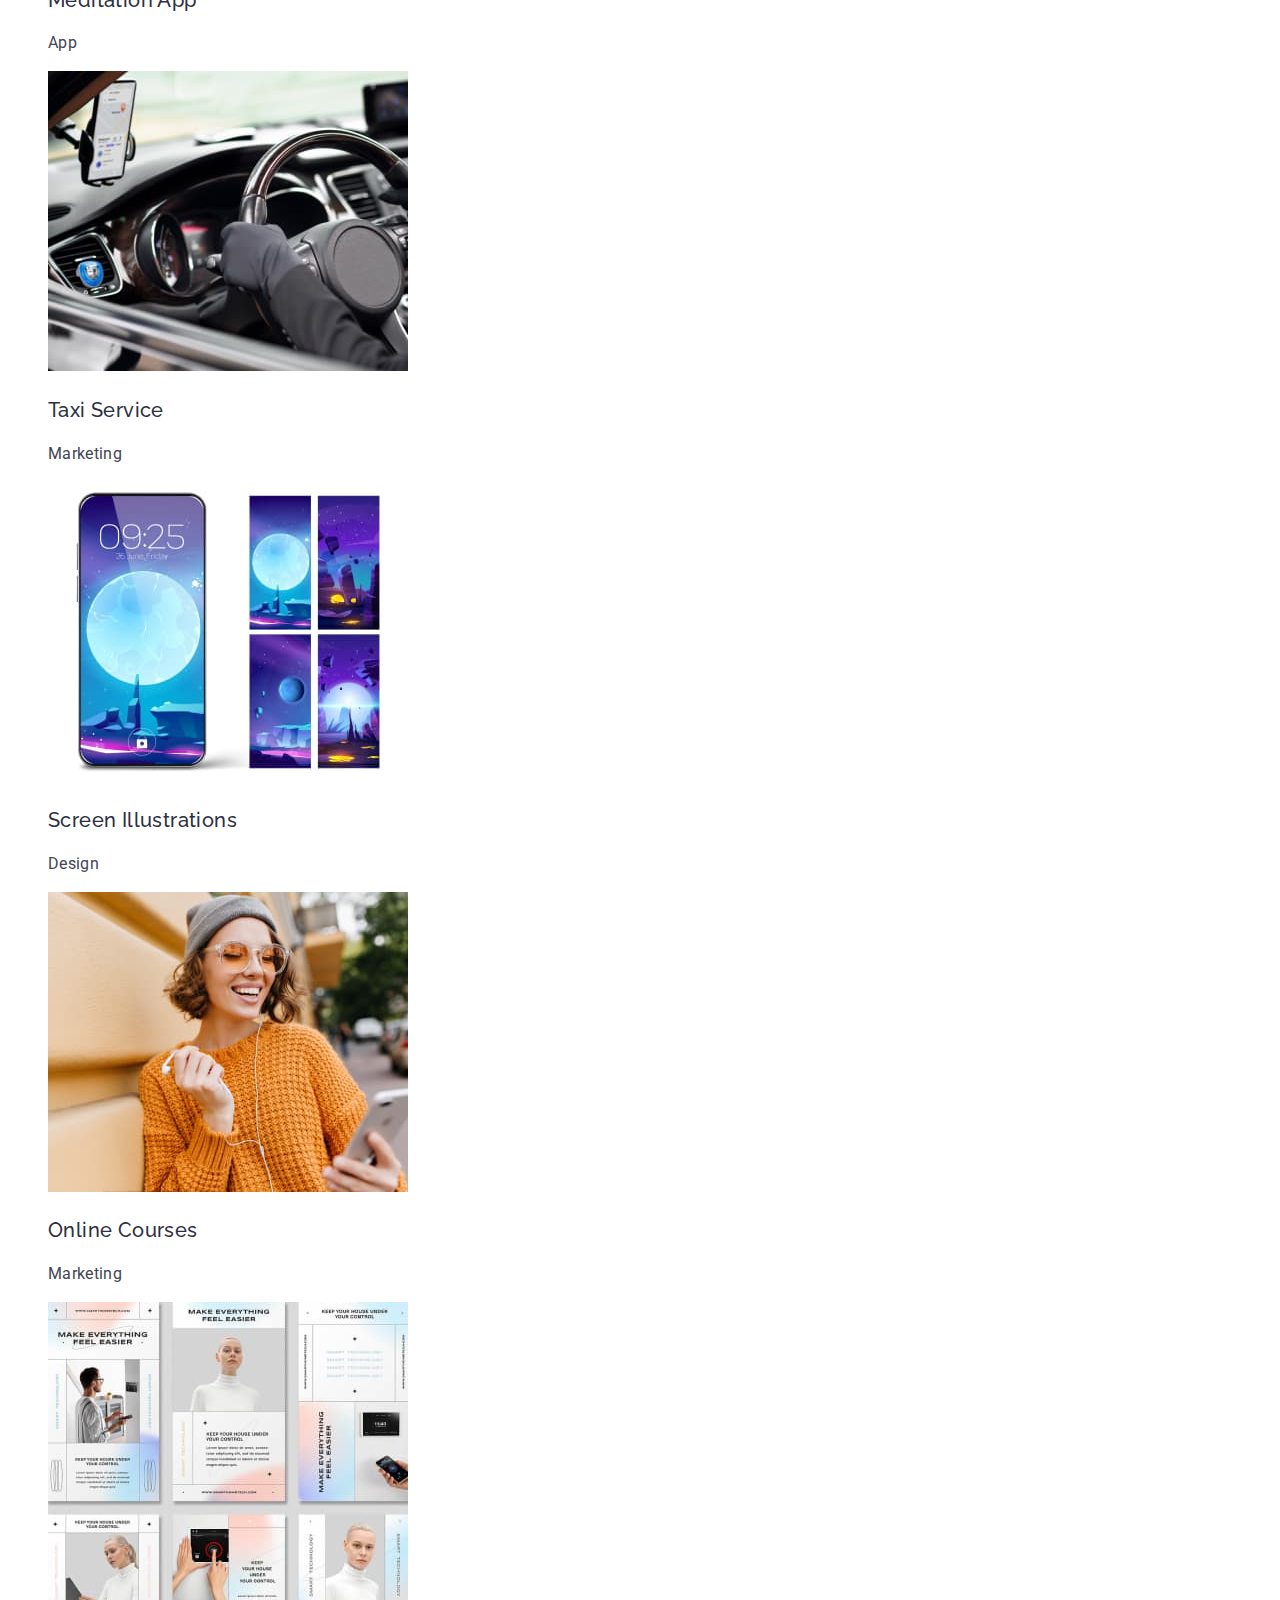
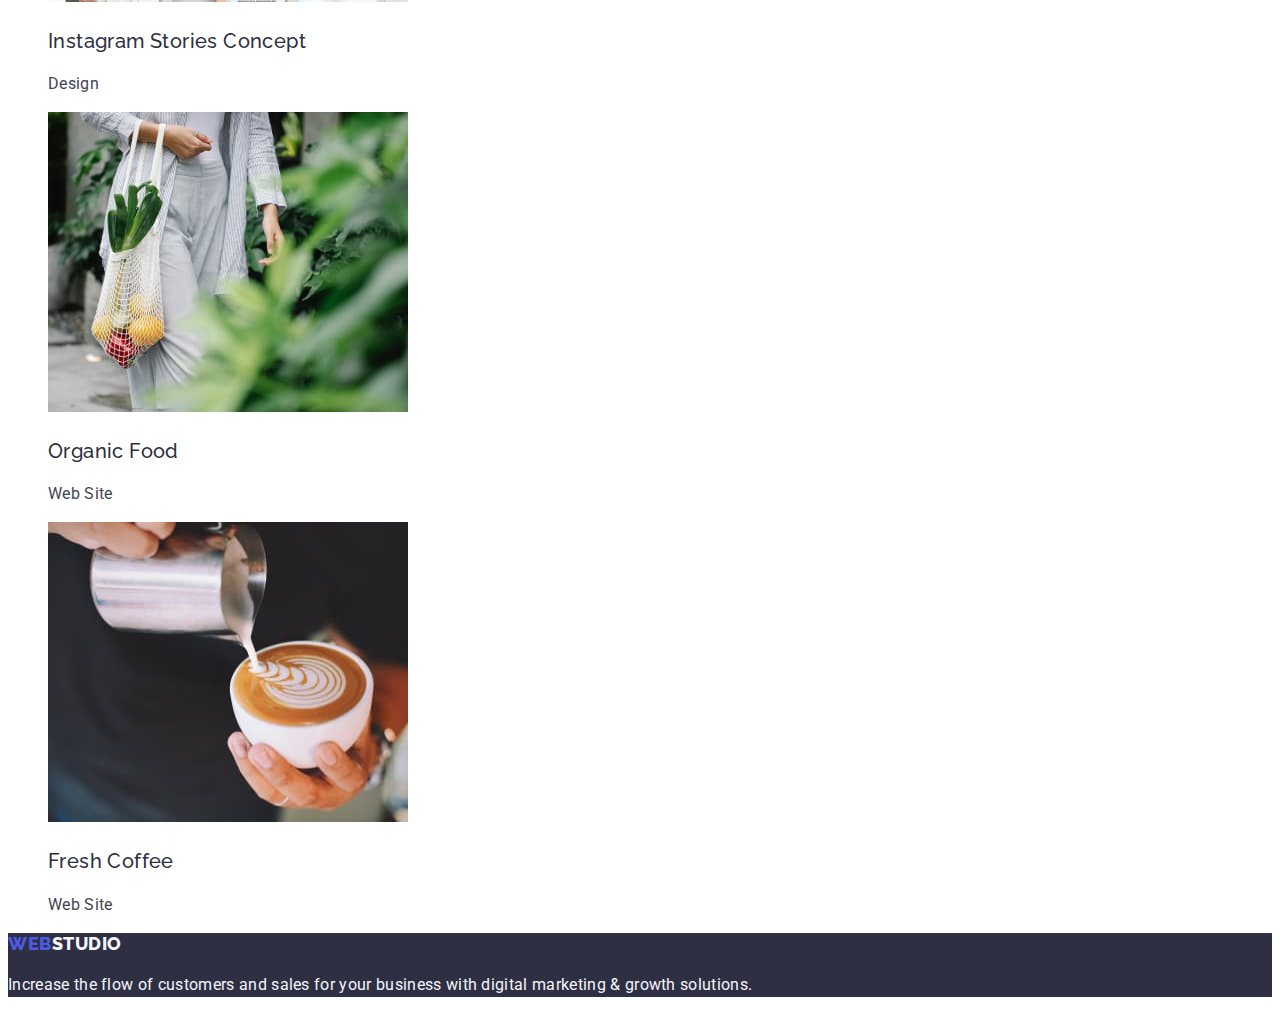
==== commit 98df1ce3: "Ready HW2 ver.14 (Portfolio css edited v10)" ====
--- a/portfolio.html
+++ b/portfolio.html
@@ -48,16 +48,16 @@
         <!-- h1 will be hidden in CSS  -->
         <h1 class="hidden-text">Portfolio of WebStudio</h1>
         <ul class="list">
-          <li><button type="button" class="btn">All</button></li>
+          <li><button type="button" class="button-filter">All</button></li>
           <li>
-            <button type="button" class="btn">Web Site</button>
+            <button type="button" class="button-filter">Web Site</button>
           </li>
-          <li><button type="button" class="btn">App</button></li>
+          <li><button type="button" class="button-filter">App</button></li>
           <li>
-            <button type="button" class="btn">Design</button>
+            <button type="button" class="button-filter">Design</button>
           </li>
           <li>
-            <button type="button" class="btn">Marketing</button>
+            <button type="button" class="button-filter">Marketing</button>
           </li>
         </ul>
         <ul class="list">
@@ -69,8 +69,8 @@
                 width="360"
                 height="300"
               />
-              <h2 class="second-subtitle">Banking App Interface Concept</h2>
-              <p class="description">App</p></a
+              <h2 class="second-subtitle-img">Banking App Interface Concept</h2>
+              <p class="description-img">App</p></a
             >
           </li>
           <li class="list-item">
@@ -81,8 +81,8 @@
                 width="360"
                 height="300"
               />
-              <h2 class="second-subtitle">Cashless Payment</h2>
-              <p class="description">Marketing</p></a
+              <h2 class="second-subtitle-img">Cashless Payment</h2>
+              <p class="description-img">Marketing</p></a
             >
           </li>
           <li class="list-item">
@@ -93,8 +93,8 @@
                 width="360"
                 height="300"
               />
-              <h2 class="second-subtitle">Meditation App</h2>
-              <p class="description">App</p></a
+              <h2 class="second-subtitle-img">Meditation App</h2>
+              <p class="description-img">App</p></a
             >
           </li>
           <li class="list-item">
@@ -105,8 +105,8 @@
                 width="360"
                 height="300"
               />
-              <h2 class="second-subtitle">Taxi Service</h2>
-              <p class="description">Marketing</p></a
+              <h2 class="second-subtitle-img">Taxi Service</h2>
+              <p class="description-img">Marketing</p></a
             >
           </li>
           <li class="list-item">
@@ -117,8 +117,8 @@
                 width="360"
                 height="300"
               />
-              <h2 class="second-subtitle">Screen Illustrations</h2>
-              <p class="description">Design</p></a
+              <h2 class="second-subtitle-img">Screen Illustrations</h2>
+              <p class="description-img">Design</p></a
             >
           </li>
           <li class="list-item">
@@ -129,8 +129,8 @@
                 width="360"
                 height="300"
               />
-              <h2 class="second-subtitle">Online Courses</h2>
-              <p class="description">Marketing</p></a
+              <h2 class="second-subtitle-img">Online Courses</h2>
+              <p class="description-img">Marketing</p></a
             >
           </li>
           <li class="list-item">
@@ -141,8 +141,8 @@
                 width="360"
                 height="300"
               />
-              <h2 class="second-subtitle">Instagram Stories Concept</h2>
-              <p class="description">Design</p></a
+              <h2 class="second-subtitle-img">Instagram Stories Concept</h2>
+              <p class="description-img">Design</p></a
             >
           </li>
           <li class="list-item">
@@ -153,8 +153,8 @@
                 width="360"
                 height="300"
               />
-              <h2 class="second-subtitle">Organic Food</h2>
-              <p class="description">Web Site</p></a
+              <h2 class="second-subtitle-img">Organic Food</h2>
+              <p class="description-img">Web Site</p></a
             >
           </li>
           <li class="list-item">
@@ -165,8 +165,8 @@
                 width="360"
                 height="300"
               />
-              <h2 class="second-subtitle">Fresh Coffee</h2>
-              <p class="description">Web Site</p></a
+              <h2 class="second-subtitle-img">Fresh Coffee</h2>
+              <p class="description-img">Web Site</p></a
             >
           </li>
         </ul>
--- a/css/styles.css
+++ b/css/styles.css
@@ -132,6 +132,27 @@
   /* inherit from .body */
 }
 
+.second-subtitle-img {
+  color: var(--dark);
+  font-weight: 500;
+  font-style: normal;
+  font-size: 20px;
+  letter-spacing: 0.02em;
+  line-height: 1.5;
+  text-transform: capitalize;
+}
+
+.description-img {
+  color: var(--text);
+  text-transform: capitalize;
+  font-family: 'Roboto';
+  font-style: normal;
+  font-weight: 400;
+  font-size: 16px;
+  line-height: 1.5;
+  letter-spacing: 0.02em;
+}
+
 .list-item {
   background-color: #ffffff;
 }
@@ -153,7 +174,7 @@
   cursor: pointer;
 }
 
-.btn {
+.button-filter {
   font-family: 'Roboto', sans-serif;
   font-size: 16px;
   line-height: 1.5;
@@ -164,8 +185,8 @@
   cursor: pointer;
 }
 
-.btn:hover,
-.btn:focus {
+.button-filter:hover,
+.button-filter:focus {
   color: #ffffff;
   background-color: #404bbf;
 }
